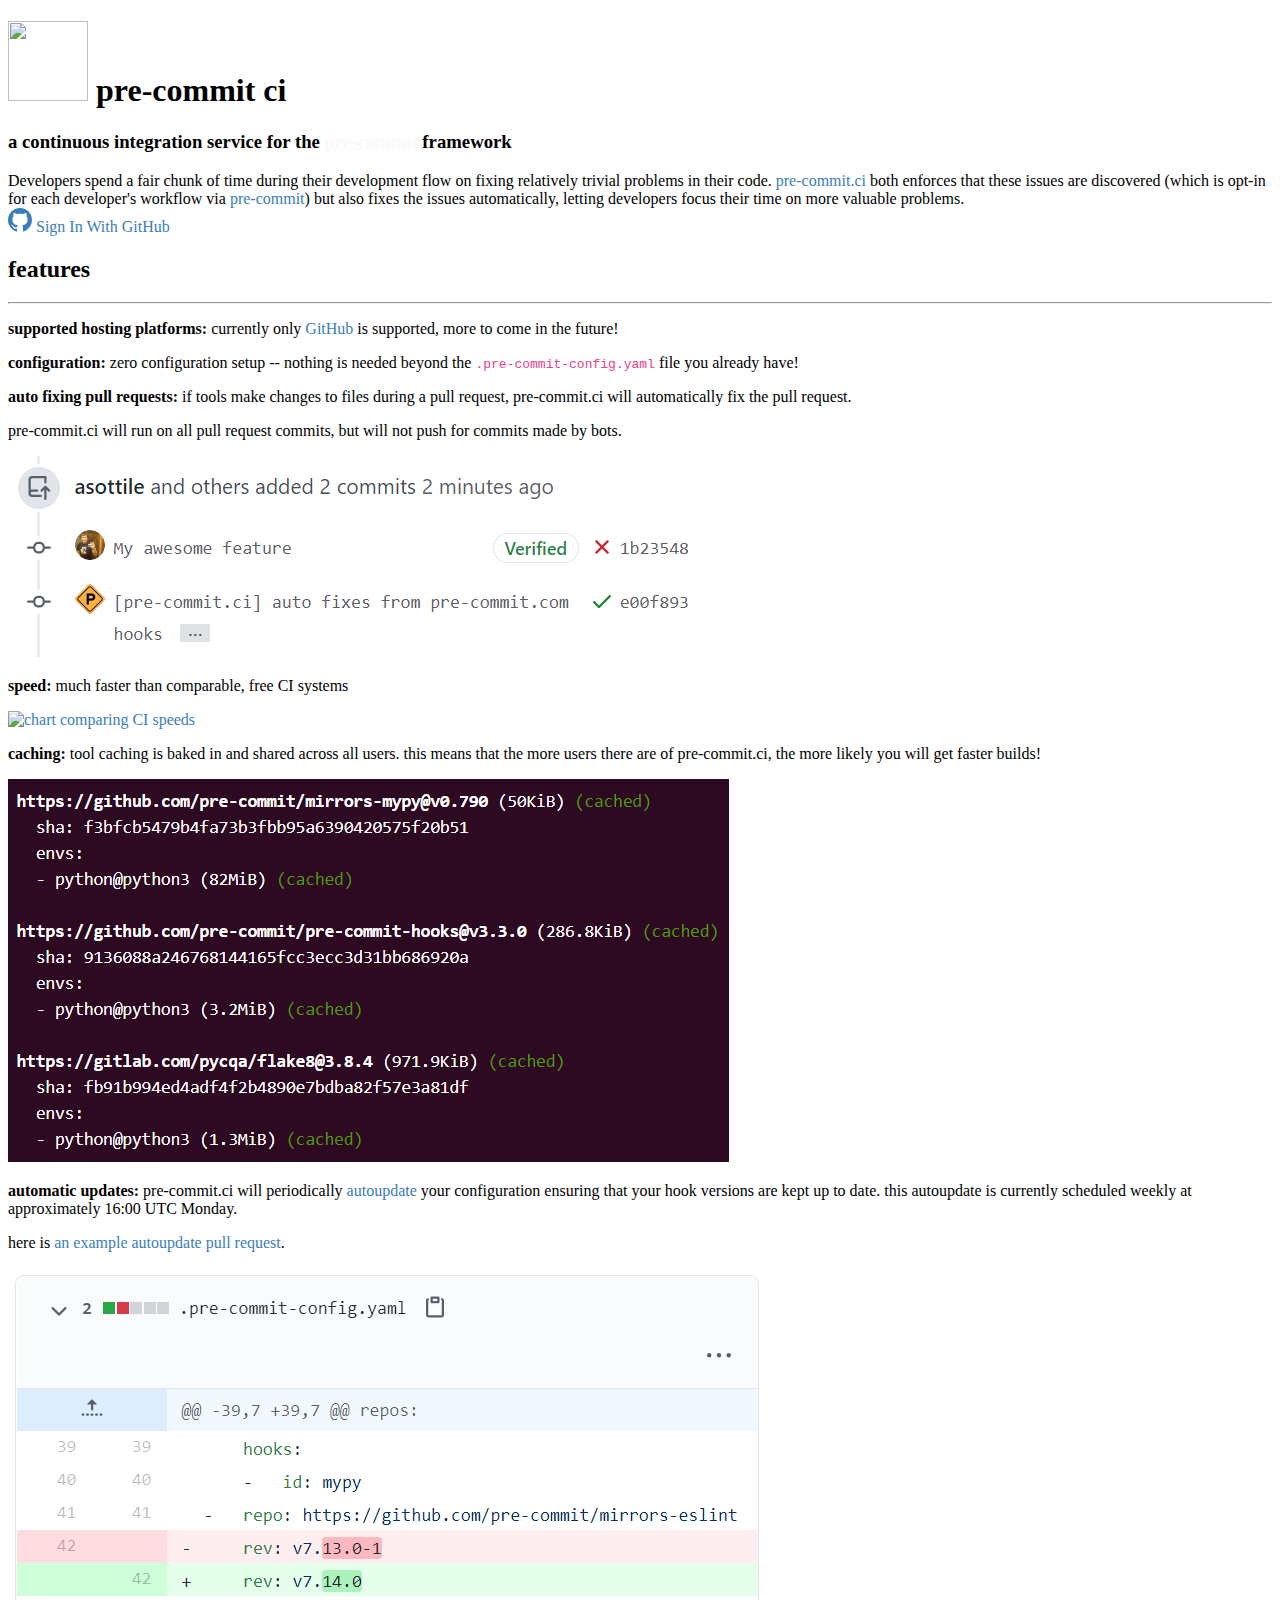
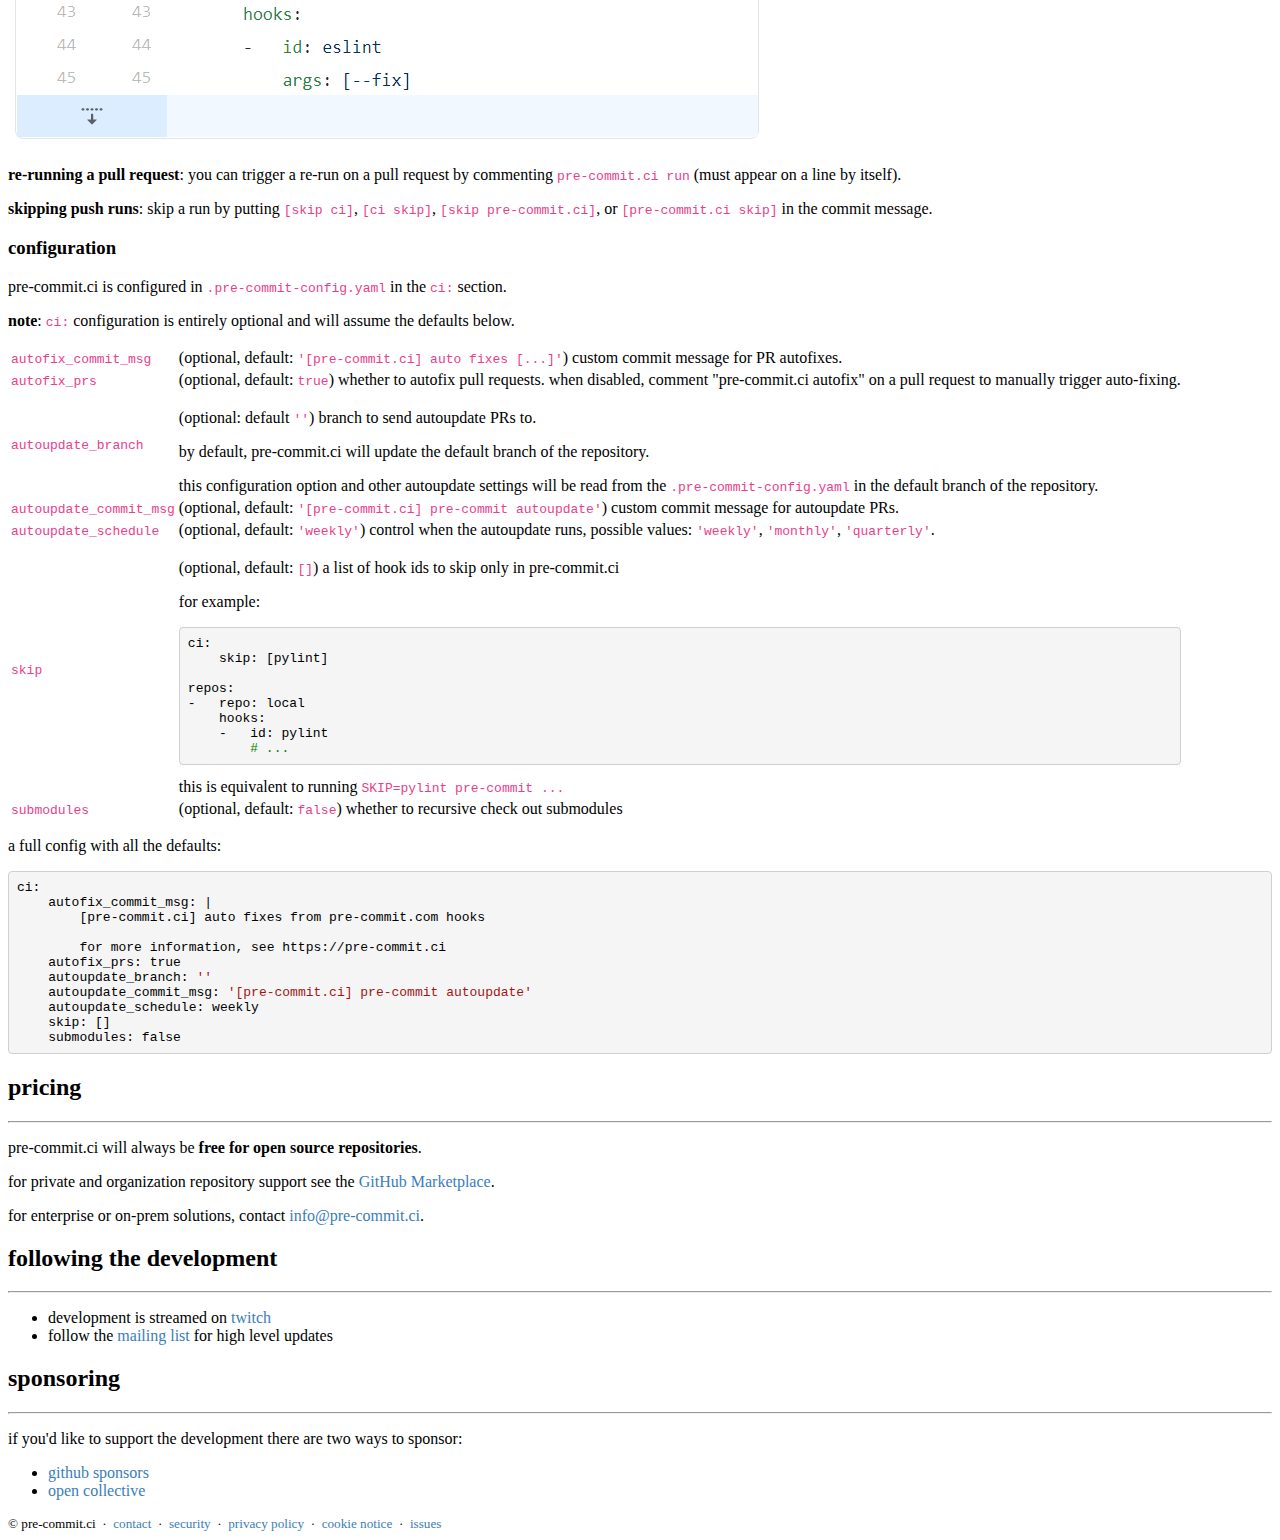
==== index.html @ fb145798 "Deployed to github pages" ====
<!doctype html>
<html>
<head>
  <meta charset="utf-8">
  <meta http-equiv="x-ua-compatible" content="ie=edge">
  <title>pre-commit.ci</title>
  <meta name="viewport" content="width=device-width, initial-scale=1, shrink-to-fit=no">

  <link href="https://cdn.jsdelivr.net/npm/bootstrap@5.0.0/dist/css/bootstrap.min.css" rel="stylesheet" integrity="sha384-wEmeIV1mKuiNpC+IOBjI7aAzPcEZeedi5yW5f2yOq55WWLwNGmvvx4Um1vskeMj0" crossorigin="anonymous">
  <style>
    a {
        color: #3a7db9;
        text-decoration: none;
    }

    a:hover {
        color: #343a40;
        text-decoration: underline;
    }

    .pc-top-shelf a {
        color: #f8f9fa;
        text-decoration: underline;
    }
    .pc-top-shelf a:hover {
        color: #f8f9fa;
        text-decoration: none;
    }

    .pc-logo {
        width: 5rem;
        height: 5rem;
    }

    h1 small, h2 small, h3 small {
        display: none;
    }

    h1:hover small, h2:hover small, h3:hover small {
        display: inline;
    }

    h2 {
        color: black;
    }

    footer {
        font-size: .825rem;
    }

    /* wrap table headers */
    @media (max-width: 767.98px) {
        .table-bordered td:first-child {
            background: #eff0f2;
        }

        .table-bordered td {
            display: block;
        }
    }

    /* remove double spacing in tables */
    td > :last-child {
        margin: 0;
    }

    pre {
        background-color: #f5f5f5;
        border: 1px solid #cfcfcf;
        border-radius: .25rem;
        padding: .5rem;
    }

    code {
        color: #e83e8c !important;
        white-space: nowrap;
    }

    .highlight .hll { background-color: #ffc; }
    .highlight .c { color: #008000; } /* Comment */
    .highlight .err { border: 1px solid #ff0; } /* Error */
    .highlight .k { color: #00f; } /* Keyword */
    .highlight .cm { color: #008000; } /* Comment.Multiline */
    .highlight .cp { color: #00f; } /* Comment.Preproc */
    .highlight .c1 { color: #008000; } /* Comment.Single */
    .highlight .cs { color: #008000; } /* Comment.Special */
    .highlight .ge { font-style: italic; } /* Generic.Emph */
    .highlight .gh { font-weight: bold; } /* Generic.Heading */
    .highlight .gp { font-weight: bold; } /* Generic.Prompt */
    .highlight .gs { font-weight: bold; } /* Generic.Strong */
    .highlight .gu { font-weight: bold; } /* Generic.Subheading */
    .highlight .kc { color: #00f; } /* Keyword.Constant */
    .highlight .kd { color: #00f; } /* Keyword.Declaration */
    .highlight .kn { color: #00f; } /* Keyword.Namespace */
    .highlight .kp { color: #00f; } /* Keyword.Pseudo */
    .highlight .kr { color: #00f; } /* Keyword.Reserved */
    .highlight .kt { color: #2b91af; } /* Keyword.Type */
    .highlight .s { color: #a31515; } /* Literal.String */
    .highlight .nc { color: #2b91af; } /* Name.Class */
    .highlight .ow { color: #00f; } /* Operator.Word */
    .highlight .sb { color: #a31515; } /* Literal.String.Backtick */
    .highlight .sc { color: #a31515; } /* Literal.String.Char */
    .highlight .sd { color: #a31515; } /* Literal.String.Doc */
    .highlight .s2 { color: #a31515; } /* Literal.String.Double */
    .highlight .se { color: #a31515; } /* Literal.String.Escape */
    .highlight .sh { color: #a31515; } /* Literal.String.Heredoc */
    .highlight .si { color: #a31515; } /* Literal.String.Interpol */
    .highlight .sx { color: #a31515; } /* Literal.String.Other */
    .highlight .sr { color: #a31515; } /* Literal.String.Regex */
    .highlight .s1 { color: #a31515; } /* Literal.String.Single */
    .highlight .ss { color: #a31515; } /* Literal.String.Symbol */
    .highlight .gi { color: #070; }
    .highlight .gd { color: #911; }
  </style>
  <meta property="og:type" content="website" />
  <meta property="og:image" content="img/logo.svg" />
  <meta property="og:title" content="pre-commit.ci" />
  <meta property="og:description" content="Developers spend a fair chunk of time during their development flow on fixing relatively trivial problems in their code. pre-commit.ci both enforces that these issues are discovered (which is opt-in for each developer's workflow via pre-commit) but also fixes the issues automatically, letting developers focus their time on more valuable problems." />
</head>

<body class="bg-secondary">
  <div class="pc-top-shelf bg-dark text-light pt-5 pb-3">
    <div class="container">
      <h1><img src="img/logo.svg" class="pc-logo" width="50" height="50"> pre-commit ci</h1>
      <h3>
        a continuous integration service for the
        <a href="https://pre-commit.com">pre-commit</a> framework
      </h3>
    </div>
  </div>
  <div class="container bg-light text-dark py-4">
    <div class="alert alert-secondary">
      Developers spend a fair chunk of time during their development flow on
      fixing relatively trivial problems in their code.
      <a class="alert-link" href="https://pre-commit.ci">pre-commit.ci</a>
      both enforces that these issues are discovered (which is opt-in for each
      developer's workflow via
      <a class="alert-link" href="https://pre-commit.com">pre-commit</a>)
      but also fixes the issues automatically, letting developers focus their
      time on more valuable problems.
    </div>

    <a class="btn btn-outline-dark btn-large m-3 py-3 px-4 fw-bold d-inline-flex justify-content-center text-decoration-none" href="https://results.pre-commit.ci/login/github">
      <svg class="me-2" xmlns="http://www.w3.org/2000/svg" viewBox="0 0 16 16" width="24" height="24" fill="currentColor"><path fill-rule="evenodd" d="M8 0C3.58 0 0 3.58 0 8c0 3.54 2.29 6.53 5.47 7.59.4.07.55-.17.55-.38 0-.19-.01-.82-.01-1.49-2.01.37-2.53-.49-2.69-.94-.09-.23-.48-.94-.82-1.13-.28-.15-.68-.52-.01-.53.63-.01 1.08.58 1.23.82.72 1.21 1.87.87 2.33.66.07-.52.28-.87.51-1.07-1.78-.2-3.64-.89-3.64-3.95 0-.87.31-1.59.82-2.15-.08-.2-.36-1.02.08-2.12 0 0 .67-.21 2.2.82.64-.18 1.32-.27 2-.27.68 0 1.36.09 2 .27 1.53-1.04 2.2-.82 2.2-.82.44 1.1.16 1.92.08 2.12.51.56.82 1.27.82 2.15 0 3.07-1.87 3.75-3.65 3.95.29.25.54.73.54 1.48 0 1.07-.01 1.93-.01 2.2 0 .21.15.46.55.38A8.013 8.013 0 0016 8c0-4.42-3.58-8-8-8z"></path></svg>
      Sign In With GitHub
    </a>

    <h2 id="features">    features <small><a href="#features" class="text-secondary">¶</a></small></h2><hr class="my-3"><p><strong>supported hosting platforms:</strong> currently only <a href="https://github.com">GitHub</a>
is supported, more to come in the future!</p>
<p><strong>configuration:</strong> zero configuration setup -- nothing is needed beyond the
<code>.pre-commit-config.yaml</code> file you already have!</p>
<p><strong>auto fixing pull requests:</strong> if tools make changes to files during a pull
request, pre-commit.ci will automatically fix the pull request.</p>
<p>pre-commit.ci will run on all pull request commits, but will not push for
commits made by bots.</p>
<p><img     src="img/autofix.png"    alt="pre-commit.ci auto fixing a pull request"    class="img-fluid img-thumbnail"></p>
<p><strong>speed:</strong> much faster than comparable, free CI systems</p>
<p><a href="https://github.com/pre-commit-ci-demo/demo#results"><img     src="https://raw.githubusercontent.com/pre-commit-ci-demo/demo/master/img/2020-12-15_noop.svg"    alt="chart comparing CI speeds"    class="img-fluid img-thumbnail"></a></p>
<p><strong>caching:</strong> tool caching is baked in and shared across all users.  this means
that the more users there are of pre-commit.ci, the more likely you will get
faster builds!</p>
<p><img     src="img/build.png"    alt="pre-commit.ci build output"    class="img-fluid img-thumbnail"></p>
<p><strong>automatic updates:</strong> pre-commit.ci will periodically <a href="https://pre-commit.com/#pre-commit-autoupdate">autoupdate</a> your
configuration ensuring that your hook versions are kept up to date.  this
autoupdate is currently scheduled weekly at approximately 16:00 UTC Monday.</p>
<p>here is <a href="https://github.com/asottile/pyupgrade/pull/365">an example autoupdate pull request</a>.</p>
<p><img     src="img/autoupdate.png"    alt="pre-commit.ci auto updating a repository"    class="img-fluid img-thumbnail"></p>
<p><strong>re-running a pull request</strong>: you can trigger a re-run on a pull request by
commenting <code>pre-commit.ci run</code> (must appear on a line by itself).</p>
<p><strong>skipping push runs</strong>: skip a run by putting <code>[skip ci]</code>, <code>[ci skip]</code>,
<code>[skip pre-commit.ci]</code>, or <code>[pre-commit.ci skip]</code> in the commit message.</p>
<h3 id="configuration">    configuration <small><a href="#configuration" class="text-secondary">¶</a></small></h3><p>pre-commit.ci is configured in <code>.pre-commit-config.yaml</code> in the <code>ci:</code> section.</p>
<p><strong>note</strong>: <code>ci:</code> configuration is entirely optional and will assume the defaults
below.</p>
<table class="table table-bordered"><tbody><tr><td><p><a id="configuration-autofix_commit_msg" href="#configuration-autofix_commit_msg"><code>autofix_commit_msg</code></a></p>
</td><td><p>(optional, default: <code>'[pre-commit.ci] auto fixes [...]'</code>)
custom commit message for PR autofixes.</p>
</td></tr><tr><td><p><a id="configuration-autofix_prs" href="#configuration-autofix_prs"><code>autofix_prs</code></a></p>
</td><td><p>(optional, default: <code>true</code>) whether to autofix pull requests.  when
disabled, comment &quot;pre-commit.ci autofix&quot; on a pull request to
manually trigger auto-fixing.</p>
</td></tr><tr><td><p><a id="configuration-autoupdate_branch" href="#configuration-autoupdate_branch"><code>autoupdate_branch</code></a></p>
</td><td><p>(optional: default <code>''</code>) branch to send autoupdate PRs to.</p>
<p>by default, pre-commit.ci will update the default branch of the
repository.</p>
<p>this configuration option and other autoupdate settings will be
read from the <code>.pre-commit-config.yaml</code> in the default branch of
the repository.</p>
</td></tr><tr><td><p><a id="configuration-autoupdate_commit_msg" href="#configuration-autoupdate_commit_msg"><code>autoupdate_commit_msg</code></a></p>
</td><td><p>(optional, default: <code>'[pre-commit.ci] pre-commit autoupdate'</code>)
custom commit message for autoupdate PRs.</p>
</td></tr><tr><td><p><a id="configuration-autoupdate_schedule" href="#configuration-autoupdate_schedule"><code>autoupdate_schedule</code></a></p>
</td><td><p>(optional, default: <code>'weekly'</code>) control when the autoupdate runs,
possible values: <code>'weekly'</code>, <code>'monthly'</code>, <code>'quarterly'</code>.</p>
</td></tr><tr><td><p><a id="configuration-skip" href="#configuration-skip"><code>skip</code></a></p>
</td><td><p>(optional, default: <code>[]</code>) a list of hook ids to skip only in
pre-commit.ci</p>
<p>for example:</p>
<div class="highlight yaml"><pre><span></span><span class="nt">ci</span><span class="p">:</span><span class="w"></span>
<span class="w">    </span><span class="nt">skip</span><span class="p">:</span><span class="w"> </span><span class="p p-Indicator">[</span><span class="nv">pylint</span><span class="p p-Indicator">]</span><span class="w"></span>

<span class="nt">repos</span><span class="p">:</span><span class="w"></span>
<span class="p p-Indicator">-</span><span class="w">   </span><span class="nt">repo</span><span class="p">:</span><span class="w"> </span><span class="l l-Scalar l-Scalar-Plain">local</span><span class="w"></span>
<span class="w">    </span><span class="nt">hooks</span><span class="p">:</span><span class="w"></span>
<span class="w">    </span><span class="p p-Indicator">-</span><span class="w">   </span><span class="nt">id</span><span class="p">:</span><span class="w"> </span><span class="l l-Scalar l-Scalar-Plain">pylint</span><span class="w"></span>
<span class="w">        </span><span class="c1"># ...</span><span class="w"></span>
</pre></div>
<p>this is equivalent to running <a href="https://pre-commit.com/#temporarily-disabling-hooks"><code>SKIP=pylint pre-commit ...</code></a></p>
</td></tr><tr><td><p><a id="configuration-submodules" href="#configuration-submodules"><code>submodules</code></a></p>
</td><td><p>(optional, default: <code>false</code>) whether to recursive check out submodules</p>
</td></tr></tbody></table><p>a full config with all the defaults:</p>
<div class="highlight yaml"><pre><span></span><span class="nt">ci</span><span class="p">:</span><span class="w"></span>
<span class="w">    </span><span class="nt">autofix_commit_msg</span><span class="p">:</span><span class="w"> </span><span class="p p-Indicator">|</span><span class="w"></span>
<span class="w">        </span><span class="no">[pre-commit.ci] auto fixes from pre-commit.com hooks</span><span class="w"></span>

<span class="w">        </span><span class="no">for more information, see https://pre-commit.ci</span><span class="w"></span>
<span class="w">    </span><span class="nt">autofix_prs</span><span class="p">:</span><span class="w"> </span><span class="l l-Scalar l-Scalar-Plain">true</span><span class="w"></span>
<span class="w">    </span><span class="nt">autoupdate_branch</span><span class="p">:</span><span class="w"> </span><span class="s">&#39;&#39;</span><span class="w"></span>
<span class="w">    </span><span class="nt">autoupdate_commit_msg</span><span class="p">:</span><span class="w"> </span><span class="s">&#39;[pre-commit.ci]</span><span class="nv"> </span><span class="s">pre-commit</span><span class="nv"> </span><span class="s">autoupdate&#39;</span><span class="w"></span>
<span class="w">    </span><span class="nt">autoupdate_schedule</span><span class="p">:</span><span class="w"> </span><span class="l l-Scalar l-Scalar-Plain">weekly</span><span class="w"></span>
<span class="w">    </span><span class="nt">skip</span><span class="p">:</span><span class="w"> </span><span class="p p-Indicator">[]</span><span class="w"></span>
<span class="w">    </span><span class="nt">submodules</span><span class="p">:</span><span class="w"> </span><span class="l l-Scalar l-Scalar-Plain">false</span><span class="w"></span>
</pre></div>
<h2 id="pricing">    pricing <small><a href="#pricing" class="text-secondary">¶</a></small></h2><hr class="my-3"><p>pre-commit.ci will always be <strong>free for open source repositories</strong>.</p>
<p>for private and organization repository support see the <a href="https://github.com/marketplace/pre-commit-ci">GitHub Marketplace</a>.</p>
<p>for enterprise or on-prem solutions, contact <a href="mailto:info@pre-commit.ci">info@pre-commit.ci</a>.</p>
<h2 id="following-the-development">    following the development <small><a href="#following-the-development" class="text-secondary">¶</a></small></h2><hr class="my-3"><ul>
<li>development is streamed on <a href="https://twitch.tv/anthonywritescode">twitch</a></li>
<li>follow the <a href="https://groups.google.com/g/pre-commit-ci">mailing list</a> for high level updates</li>
</ul>
<h2 id="sponsoring">    sponsoring <small><a href="#sponsoring" class="text-secondary">¶</a></small></h2><hr class="my-3"><p>if you'd like to support the development there are two ways to sponsor:</p>
<ul>
<li><a href="https://github.com/sponsors/asottile">github sponsors</a></li>
<li><a href="https://opencollective.com/pre-commit">open collective</a></li>
</ul>

  </div>
  <footer class="container text-light text-center p-2">
    &copy; pre-commit.ci &nbsp;&middot;&nbsp;
    <a class="text-light" href="mailto:info@pre-commit.ci">contact</a> &nbsp;&middot;&nbsp;
    <a class="text-light" href="mailto:security@pre-commit.ci">security</a> &nbsp;&middot;&nbsp;
    <a class="text-light" href="https://pre-commit.ci/privacy_policy.html">privacy policy</a> &nbsp;&middot;&nbsp;
    <a class="text-light" href="https://pre-commit.ci/cookie_notice.html">cookie notice</a> &nbsp;&middot;&nbsp;
    <a class="text-light" href="https://github.com/pre-commit-ci/issues">issues</a>
  </footer>
</body>
</html>
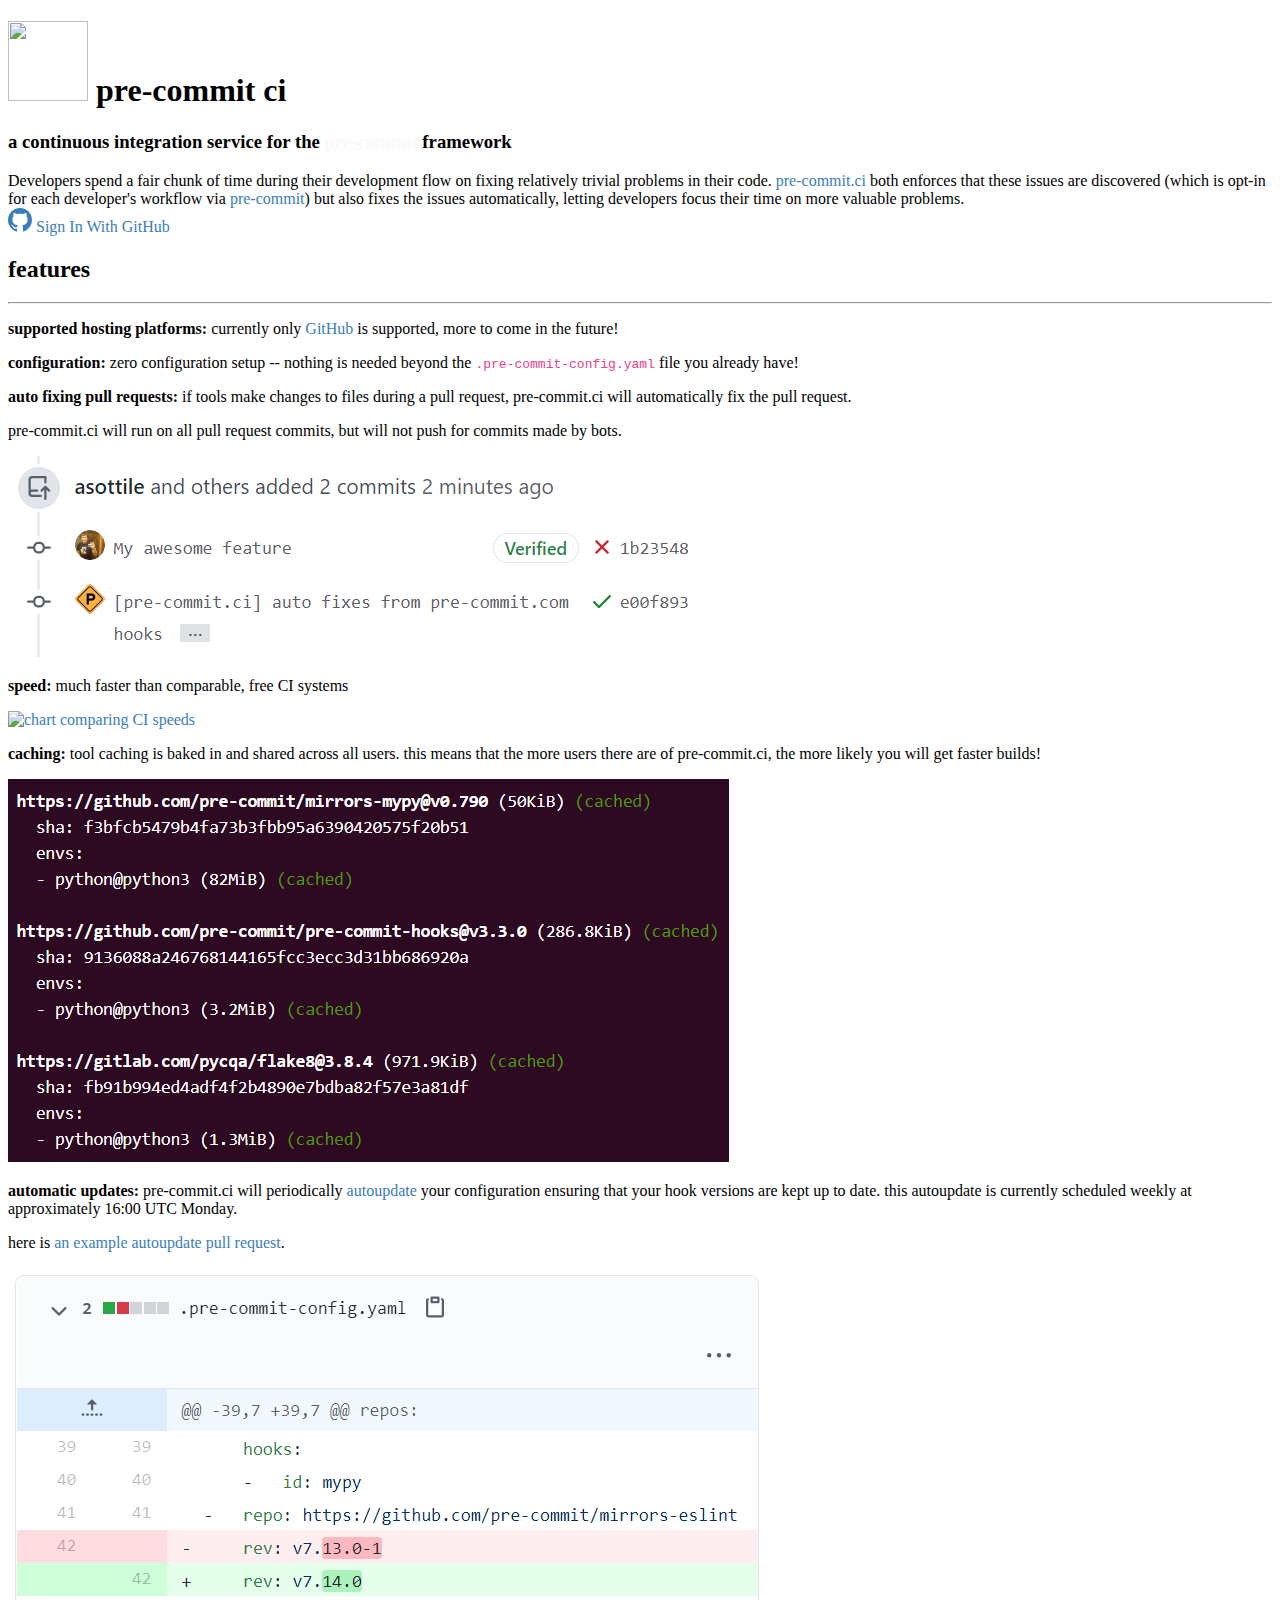
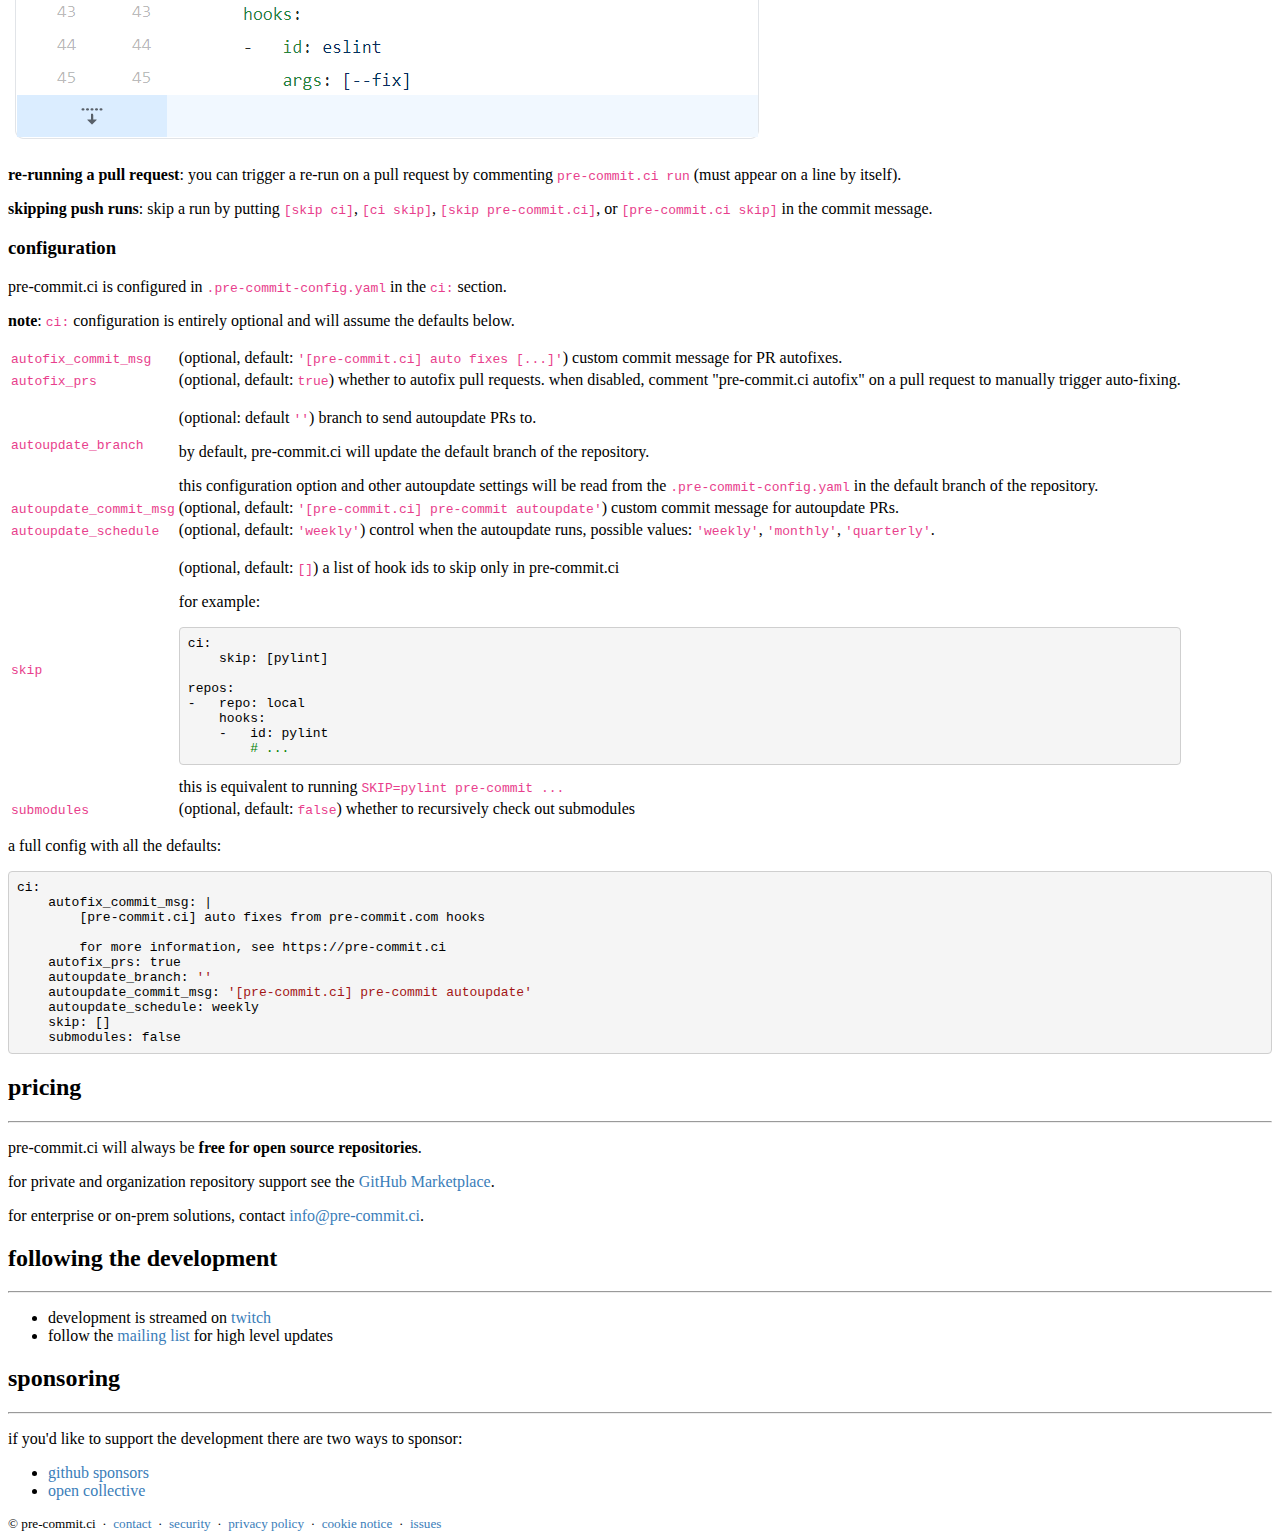
==== commit 633655da: "Deployed to github pages" ====
--- a/index.html
+++ b/index.html
@@ -113,7 +113,10 @@
     .highlight .gd { color: #911; }
   </style>
   <meta property="og:type" content="website" />
-  <meta property="og:image" content="img/logo.svg" />
+  <meta property="og:image" content="https://pre-commit.ci/img/logo.png" />
+  <meta property="og:image:type" content="image/png" />
+  <meta property="og:image:width" content="2000" />
+  <meta property="og:image:height" content="2000" />
   <meta property="og:title" content="pre-commit.ci" />
   <meta property="og:description" content="Developers spend a fair chunk of time during their development flow on fixing relatively trivial problems in their code. pre-commit.ci both enforces that these issues are discovered (which is opt-in for each developer's workflow via pre-commit) but also fixes the issues automatically, letting developers focus their time on more valuable problems." />
 </head>
@@ -155,7 +158,7 @@
 commits made by bots.</p>
 <p><img     src="img/autofix.png"    alt="pre-commit.ci auto fixing a pull request"    class="img-fluid img-thumbnail"></p>
 <p><strong>speed:</strong> much faster than comparable, free CI systems</p>
-<p><a href="https://github.com/pre-commit-ci-demo/demo#results"><img     src="https://raw.githubusercontent.com/pre-commit-ci-demo/demo/master/img/2020-12-15_noop.svg"    alt="chart comparing CI speeds"    class="img-fluid img-thumbnail"></a></p>
+<p><a href="https://github.com/pre-commit-ci-demo/demo#results"><img     src="https://raw.githubusercontent.com/pre-commit-ci-demo/demo/main/img/2020-12-15_noop.svg"    alt="chart comparing CI speeds"    class="img-fluid img-thumbnail"></a></p>
 <p><strong>caching:</strong> tool caching is baked in and shared across all users.  this means
 that the more users there are of pre-commit.ci, the more likely you will get
 faster builds!</p>
@@ -207,7 +210,7 @@
 </pre></div>
 <p>this is equivalent to running <a href="https://pre-commit.com/#temporarily-disabling-hooks"><code>SKIP=pylint pre-commit ...</code></a></p>
 </td></tr><tr><td><p><a id="configuration-submodules" href="#configuration-submodules"><code>submodules</code></a></p>
-</td><td><p>(optional, default: <code>false</code>) whether to recursive check out submodules</p>
+</td><td><p>(optional, default: <code>false</code>) whether to recursively check out submodules</p>
 </td></tr></tbody></table><p>a full config with all the defaults:</p>
 <div class="highlight yaml"><pre><span></span><span class="nt">ci</span><span class="p">:</span><span class="w"></span>
 <span class="w">    </span><span class="nt">autofix_commit_msg</span><span class="p">:</span><span class="w"> </span><span class="p p-Indicator">|</span><span class="w"></span>
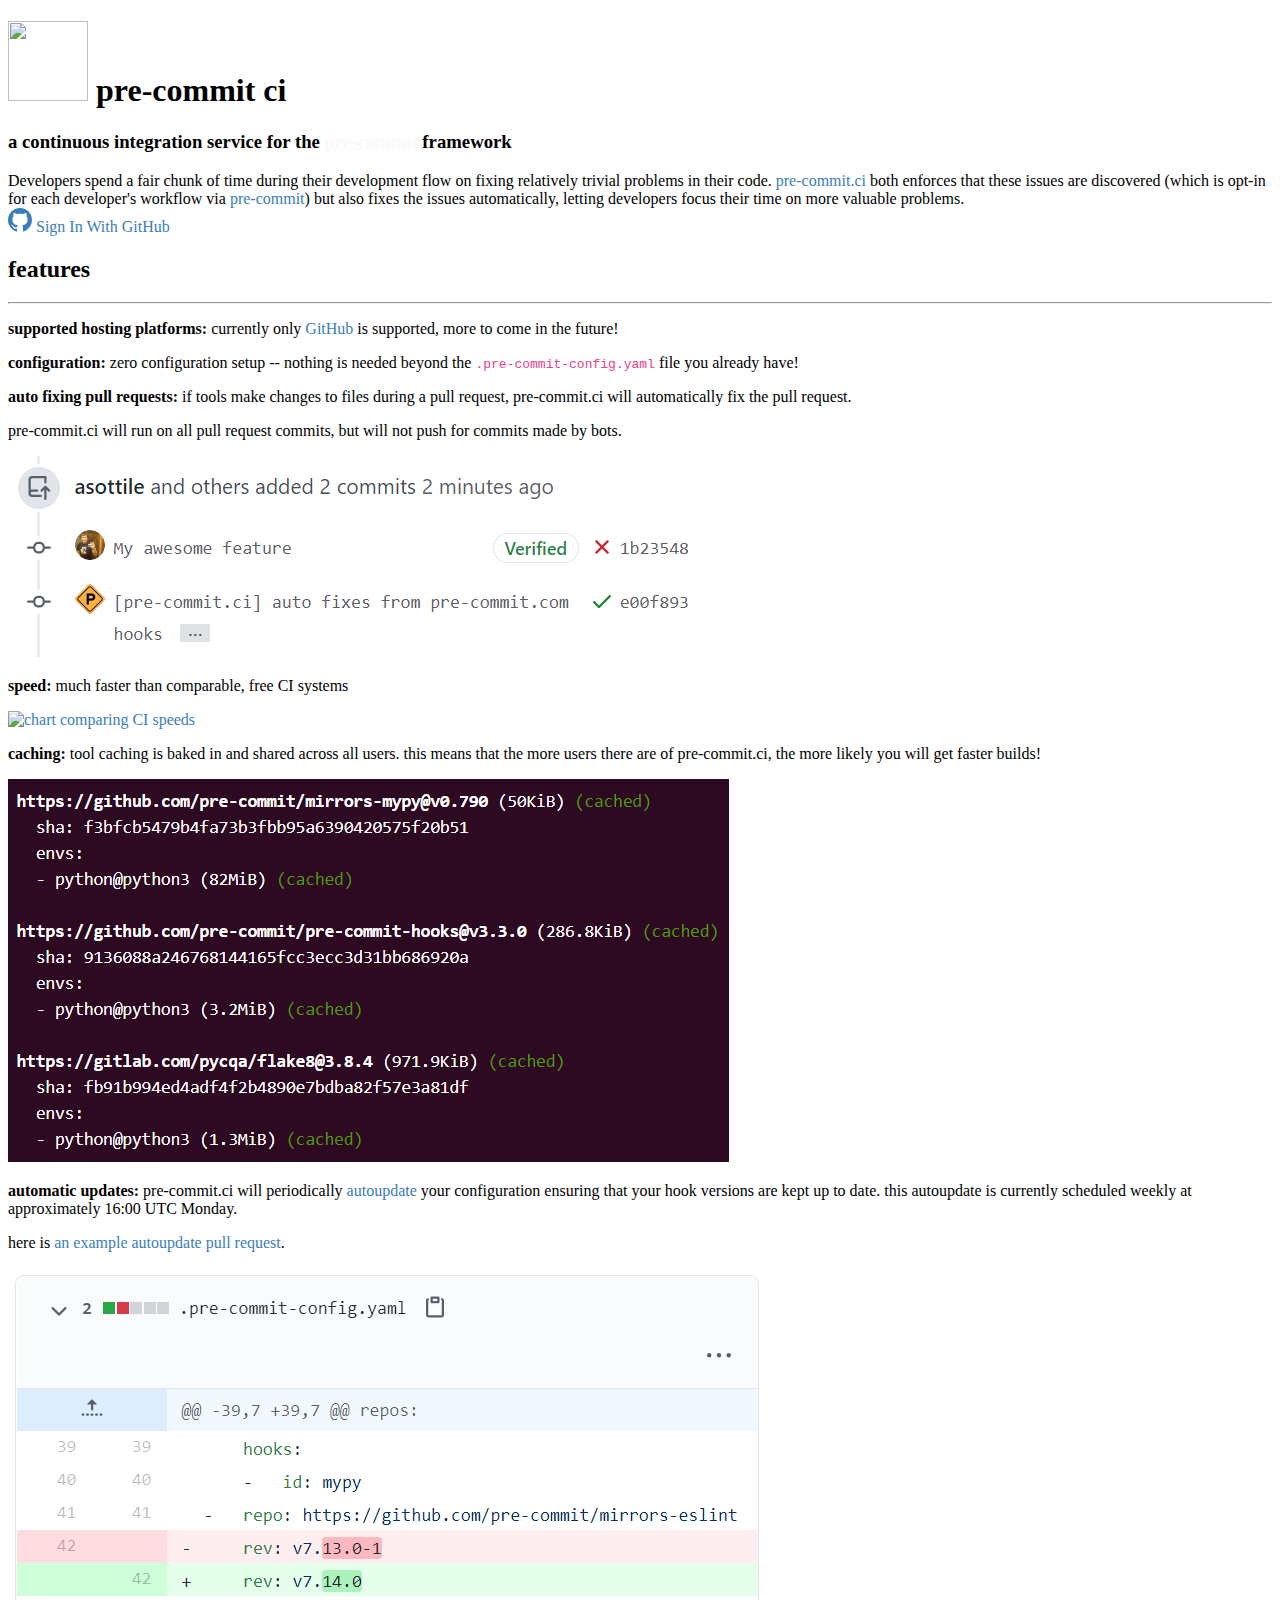
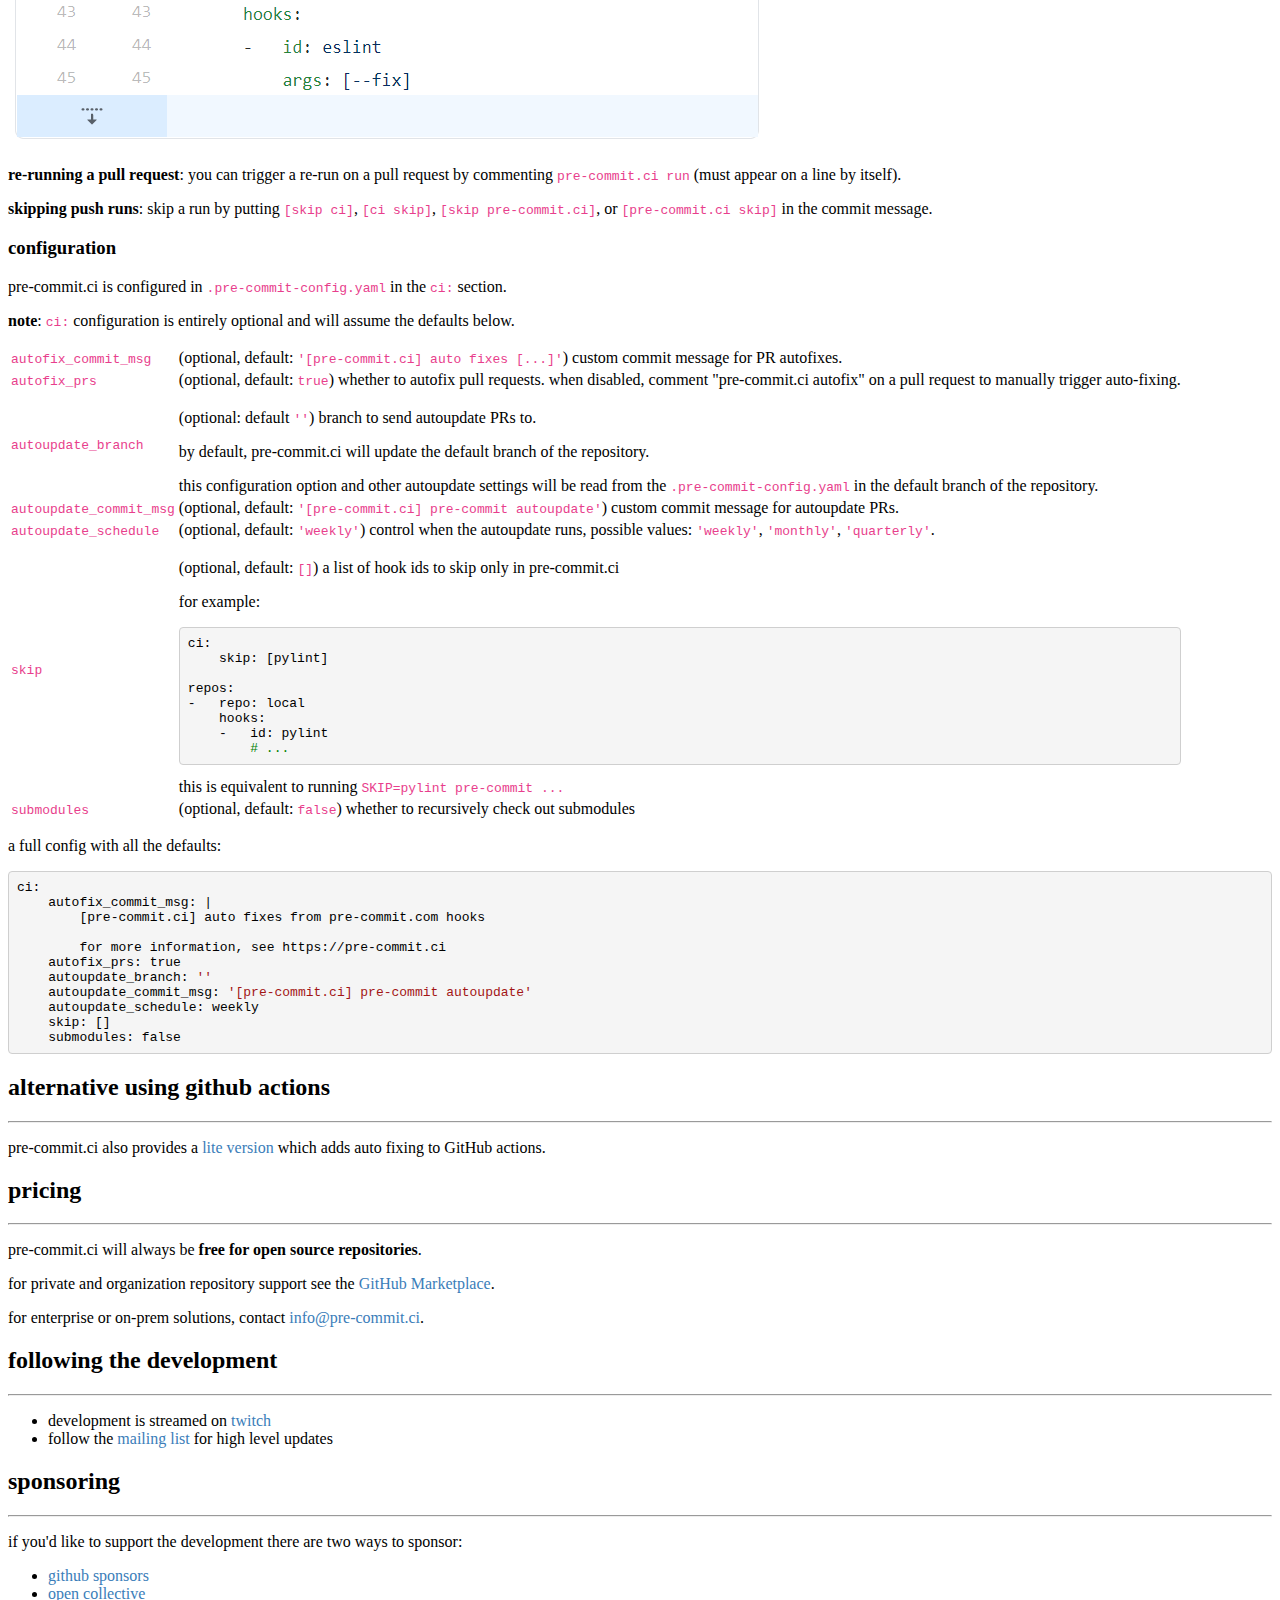
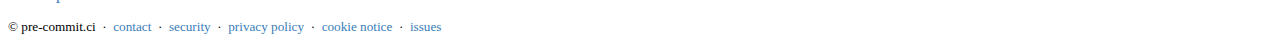
==== commit c9271a89: "Deployed to github pages" ====
--- a/index.html
+++ b/index.html
@@ -224,6 +224,8 @@
 <span class="w">    </span><span class="nt">skip</span><span class="p">:</span><span class="w"> </span><span class="p p-Indicator">[]</span><span class="w"></span>
 <span class="w">    </span><span class="nt">submodules</span><span class="p">:</span><span class="w"> </span><span class="l l-Scalar l-Scalar-Plain">false</span><span class="w"></span>
 </pre></div>
+<h2 id="alternative-using-github-actions">    alternative using github actions <small><a href="#alternative-using-github-actions" class="text-secondary">¶</a></small></h2><hr class="my-3"><p>pre-commit.ci also provides a <a href="./lite.html">lite version</a> which adds auto
+fixing to GitHub actions.</p>
 <h2 id="pricing">    pricing <small><a href="#pricing" class="text-secondary">¶</a></small></h2><hr class="my-3"><p>pre-commit.ci will always be <strong>free for open source repositories</strong>.</p>
 <p>for private and organization repository support see the <a href="https://github.com/marketplace/pre-commit-ci">GitHub Marketplace</a>.</p>
 <p>for enterprise or on-prem solutions, contact <a href="mailto:info@pre-commit.ci">info@pre-commit.ci</a>.</p>
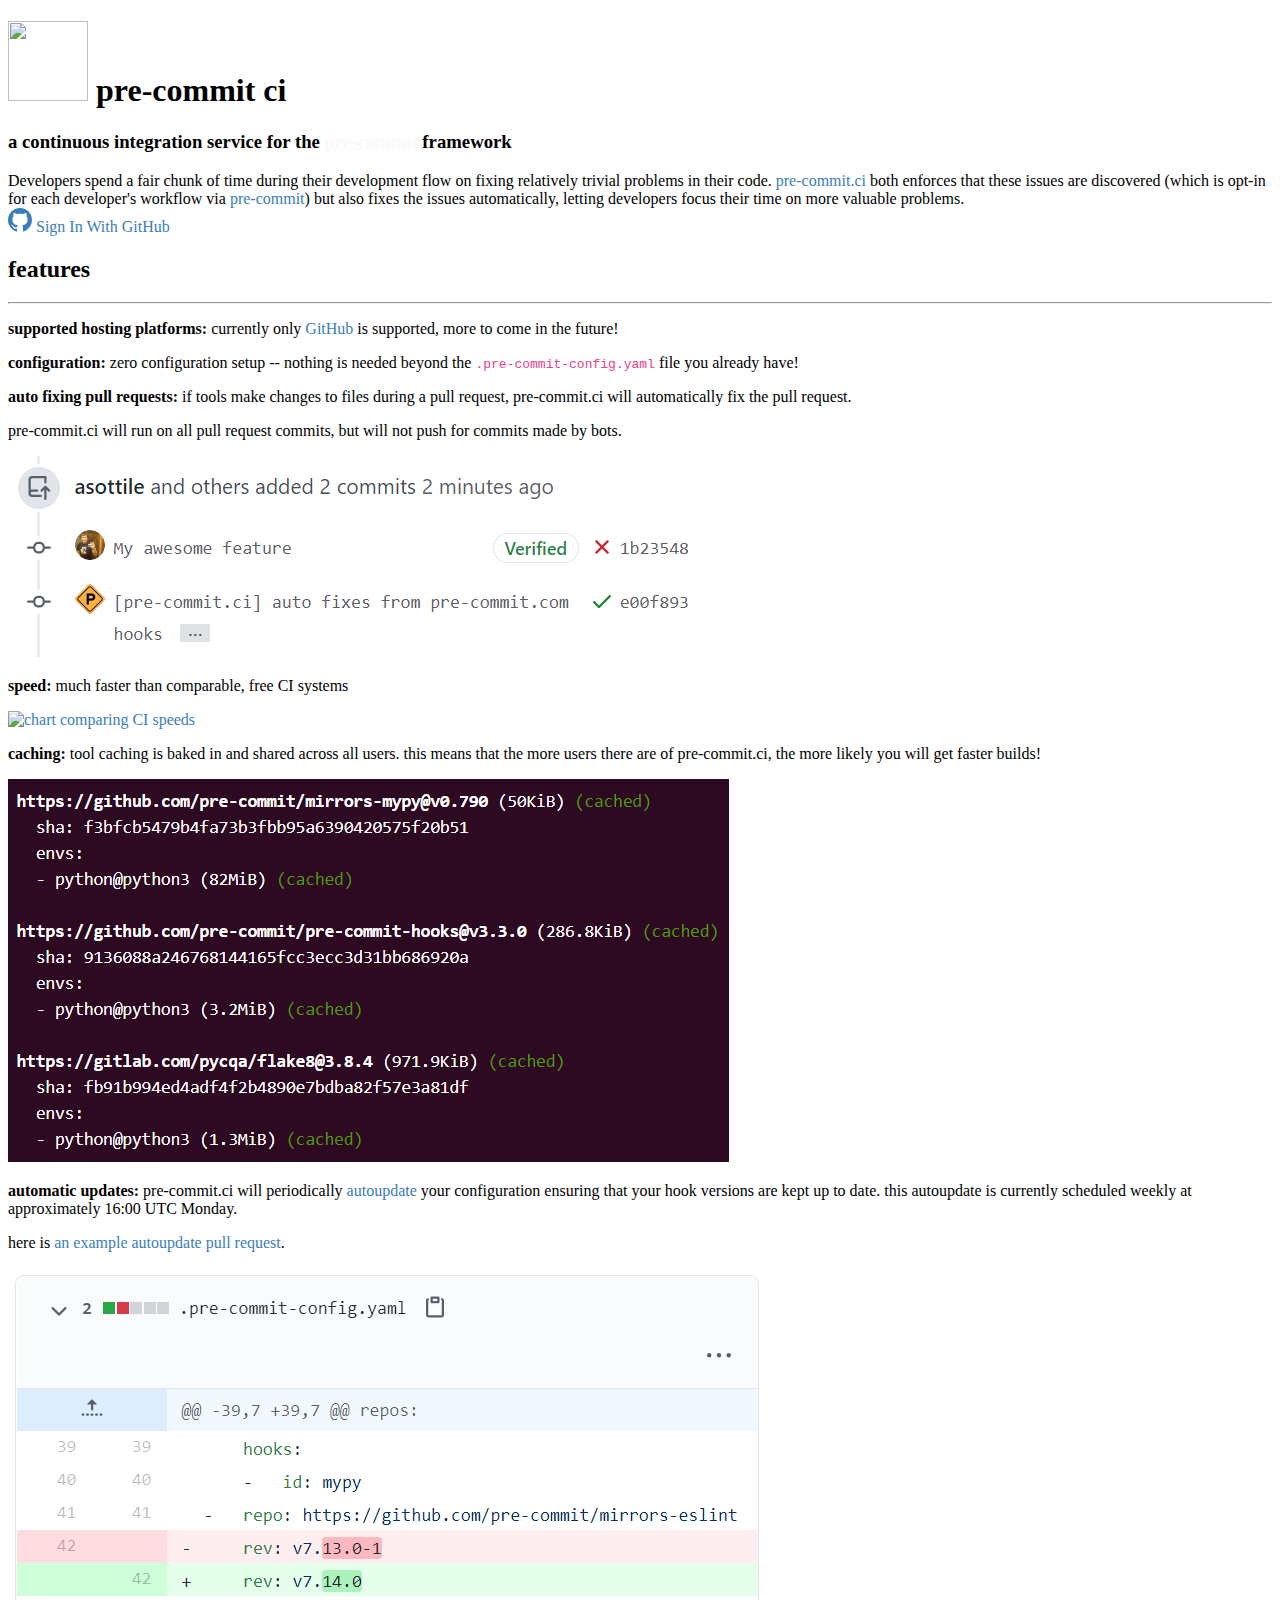
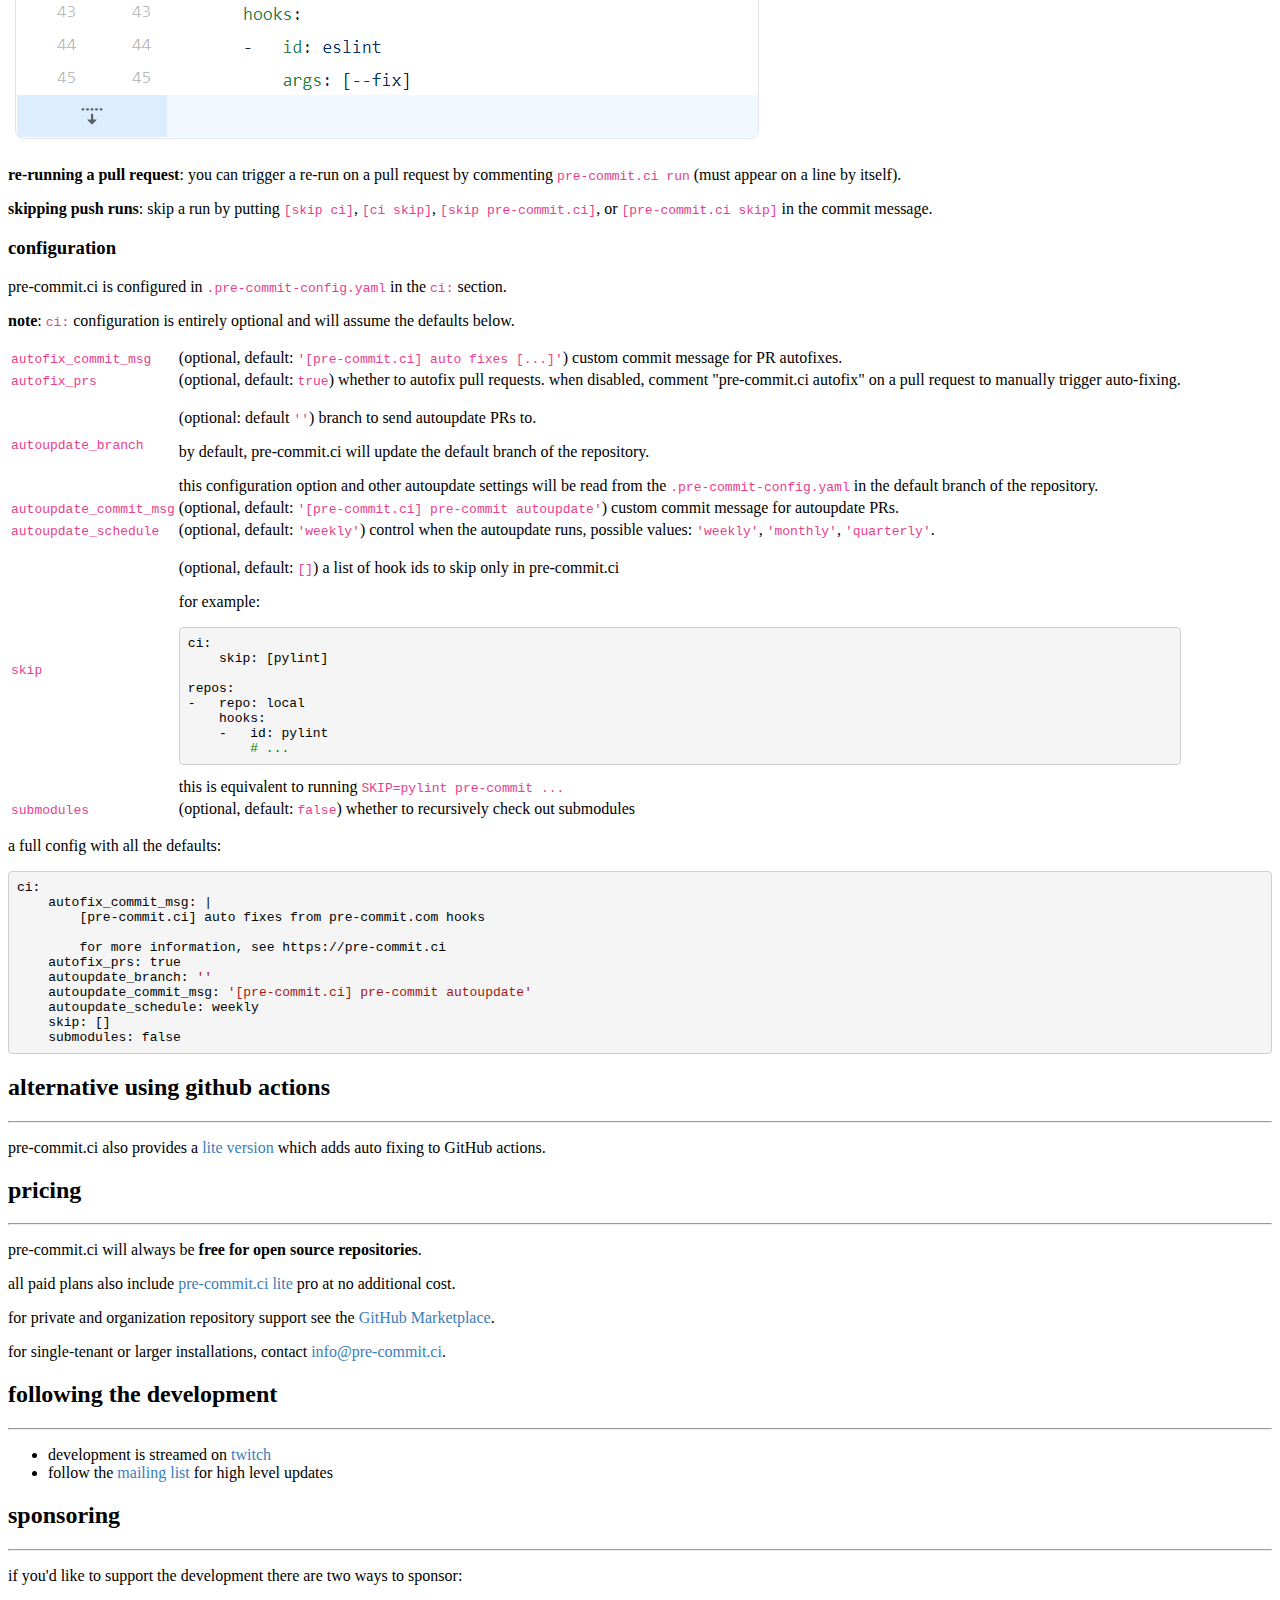
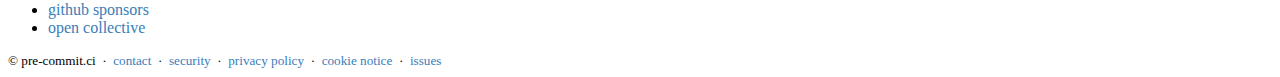
==== commit 00dcb2f7: "Deployed to github pages" ====
--- a/index.html
+++ b/index.html
@@ -199,36 +199,37 @@
 </td><td><p>(optional, default: <code>[]</code>) a list of hook ids to skip only in
 pre-commit.ci</p>
 <p>for example:</p>
-<div class="highlight yaml"><pre><span></span><span class="nt">ci</span><span class="p">:</span><span class="w"></span>
-<span class="w">    </span><span class="nt">skip</span><span class="p">:</span><span class="w"> </span><span class="p p-Indicator">[</span><span class="nv">pylint</span><span class="p p-Indicator">]</span><span class="w"></span>
-
-<span class="nt">repos</span><span class="p">:</span><span class="w"></span>
-<span class="p p-Indicator">-</span><span class="w">   </span><span class="nt">repo</span><span class="p">:</span><span class="w"> </span><span class="l l-Scalar l-Scalar-Plain">local</span><span class="w"></span>
-<span class="w">    </span><span class="nt">hooks</span><span class="p">:</span><span class="w"></span>
-<span class="w">    </span><span class="p p-Indicator">-</span><span class="w">   </span><span class="nt">id</span><span class="p">:</span><span class="w"> </span><span class="l l-Scalar l-Scalar-Plain">pylint</span><span class="w"></span>
-<span class="w">        </span><span class="c1"># ...</span><span class="w"></span>
+<div class="highlight yaml"><pre><span></span><span class="nt">ci</span><span class="p">:</span>
+<span class="w">    </span><span class="nt">skip</span><span class="p">:</span><span class="w"> </span><span class="p p-Indicator">[</span><span class="nv">pylint</span><span class="p p-Indicator">]</span>
+
+<span class="nt">repos</span><span class="p">:</span>
+<span class="p p-Indicator">-</span><span class="w">   </span><span class="nt">repo</span><span class="p">:</span><span class="w"> </span><span class="l l-Scalar l-Scalar-Plain">local</span>
+<span class="w">    </span><span class="nt">hooks</span><span class="p">:</span>
+<span class="w">    </span><span class="p p-Indicator">-</span><span class="w">   </span><span class="nt">id</span><span class="p">:</span><span class="w"> </span><span class="l l-Scalar l-Scalar-Plain">pylint</span>
+<span class="w">        </span><span class="c1"># ...</span>
 </pre></div>
 <p>this is equivalent to running <a href="https://pre-commit.com/#temporarily-disabling-hooks"><code>SKIP=pylint pre-commit ...</code></a></p>
 </td></tr><tr><td><p><a id="configuration-submodules" href="#configuration-submodules"><code>submodules</code></a></p>
 </td><td><p>(optional, default: <code>false</code>) whether to recursively check out submodules</p>
 </td></tr></tbody></table><p>a full config with all the defaults:</p>
-<div class="highlight yaml"><pre><span></span><span class="nt">ci</span><span class="p">:</span><span class="w"></span>
-<span class="w">    </span><span class="nt">autofix_commit_msg</span><span class="p">:</span><span class="w"> </span><span class="p p-Indicator">|</span><span class="w"></span>
-<span class="w">        </span><span class="no">[pre-commit.ci] auto fixes from pre-commit.com hooks</span><span class="w"></span>
-
-<span class="w">        </span><span class="no">for more information, see https://pre-commit.ci</span><span class="w"></span>
-<span class="w">    </span><span class="nt">autofix_prs</span><span class="p">:</span><span class="w"> </span><span class="l l-Scalar l-Scalar-Plain">true</span><span class="w"></span>
-<span class="w">    </span><span class="nt">autoupdate_branch</span><span class="p">:</span><span class="w"> </span><span class="s">&#39;&#39;</span><span class="w"></span>
-<span class="w">    </span><span class="nt">autoupdate_commit_msg</span><span class="p">:</span><span class="w"> </span><span class="s">&#39;[pre-commit.ci]</span><span class="nv"> </span><span class="s">pre-commit</span><span class="nv"> </span><span class="s">autoupdate&#39;</span><span class="w"></span>
-<span class="w">    </span><span class="nt">autoupdate_schedule</span><span class="p">:</span><span class="w"> </span><span class="l l-Scalar l-Scalar-Plain">weekly</span><span class="w"></span>
-<span class="w">    </span><span class="nt">skip</span><span class="p">:</span><span class="w"> </span><span class="p p-Indicator">[]</span><span class="w"></span>
-<span class="w">    </span><span class="nt">submodules</span><span class="p">:</span><span class="w"> </span><span class="l l-Scalar l-Scalar-Plain">false</span><span class="w"></span>
+<div class="highlight yaml"><pre><span></span><span class="nt">ci</span><span class="p">:</span>
+<span class="w">    </span><span class="nt">autofix_commit_msg</span><span class="p">:</span><span class="w"> </span><span class="p p-Indicator">|</span>
+<span class="w">        </span><span class="no">[pre-commit.ci] auto fixes from pre-commit.com hooks</span>
+
+<span class="w">        </span><span class="no">for more information, see https://pre-commit.ci</span>
+<span class="w">    </span><span class="nt">autofix_prs</span><span class="p">:</span><span class="w"> </span><span class="l l-Scalar l-Scalar-Plain">true</span>
+<span class="w">    </span><span class="nt">autoupdate_branch</span><span class="p">:</span><span class="w"> </span><span class="s">&#39;&#39;</span>
+<span class="w">    </span><span class="nt">autoupdate_commit_msg</span><span class="p">:</span><span class="w"> </span><span class="s">&#39;[pre-commit.ci]</span><span class="nv"> </span><span class="s">pre-commit</span><span class="nv"> </span><span class="s">autoupdate&#39;</span>
+<span class="w">    </span><span class="nt">autoupdate_schedule</span><span class="p">:</span><span class="w"> </span><span class="l l-Scalar l-Scalar-Plain">weekly</span>
+<span class="w">    </span><span class="nt">skip</span><span class="p">:</span><span class="w"> </span><span class="p p-Indicator">[]</span>
+<span class="w">    </span><span class="nt">submodules</span><span class="p">:</span><span class="w"> </span><span class="l l-Scalar l-Scalar-Plain">false</span>
 </pre></div>
 <h2 id="alternative-using-github-actions">    alternative using github actions <small><a href="#alternative-using-github-actions" class="text-secondary">¶</a></small></h2><hr class="my-3"><p>pre-commit.ci also provides a <a href="./lite.html">lite version</a> which adds auto
 fixing to GitHub actions.</p>
 <h2 id="pricing">    pricing <small><a href="#pricing" class="text-secondary">¶</a></small></h2><hr class="my-3"><p>pre-commit.ci will always be <strong>free for open source repositories</strong>.</p>
+<p>all paid plans also include <a href="https://pre-commit.ci/lite">pre-commit.ci lite</a> pro at no additional cost.</p>
 <p>for private and organization repository support see the <a href="https://github.com/marketplace/pre-commit-ci">GitHub Marketplace</a>.</p>
-<p>for enterprise or on-prem solutions, contact <a href="mailto:info@pre-commit.ci">info@pre-commit.ci</a>.</p>
+<p>for single-tenant or larger installations, contact <a href="mailto:info@pre-commit.ci">info@pre-commit.ci</a>.</p>
 <h2 id="following-the-development">    following the development <small><a href="#following-the-development" class="text-secondary">¶</a></small></h2><hr class="my-3"><ul>
 <li>development is streamed on <a href="https://twitch.tv/anthonywritescode">twitch</a></li>
 <li>follow the <a href="https://groups.google.com/g/pre-commit-ci">mailing list</a> for high level updates</li>
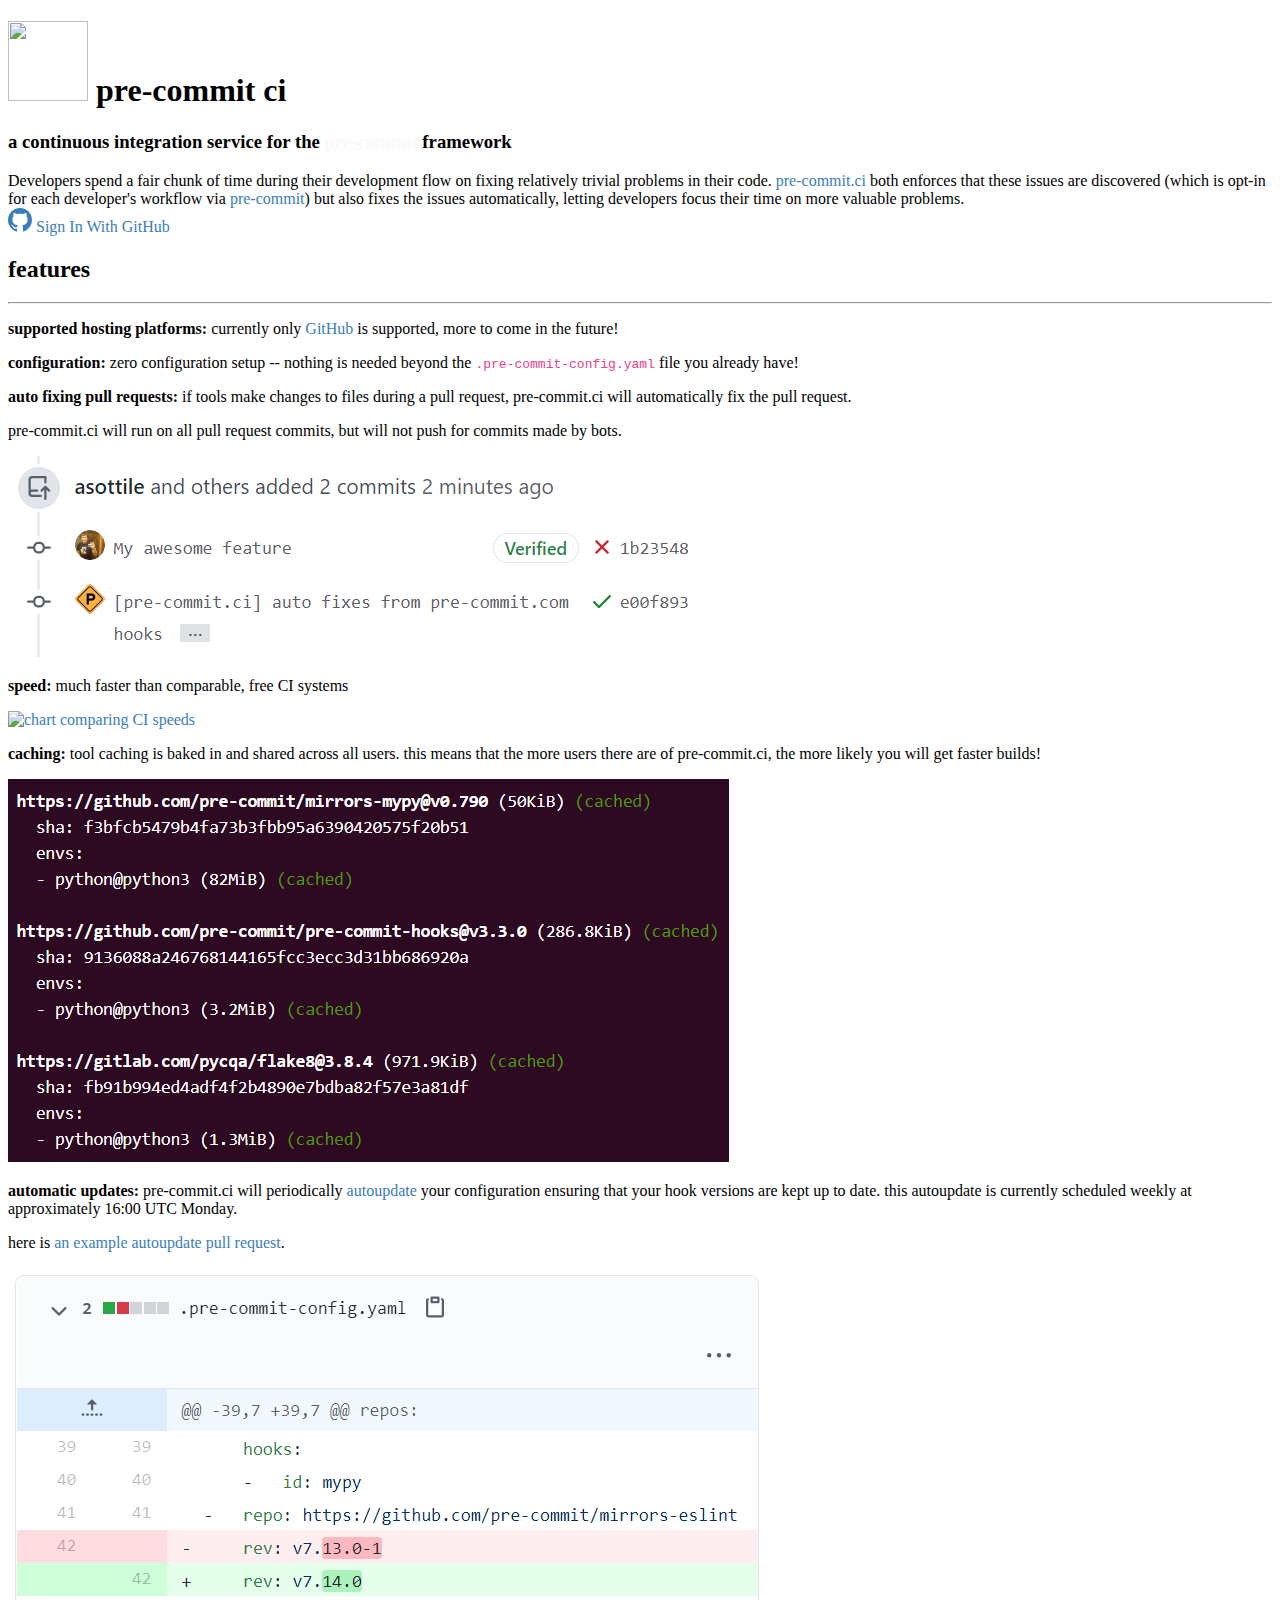
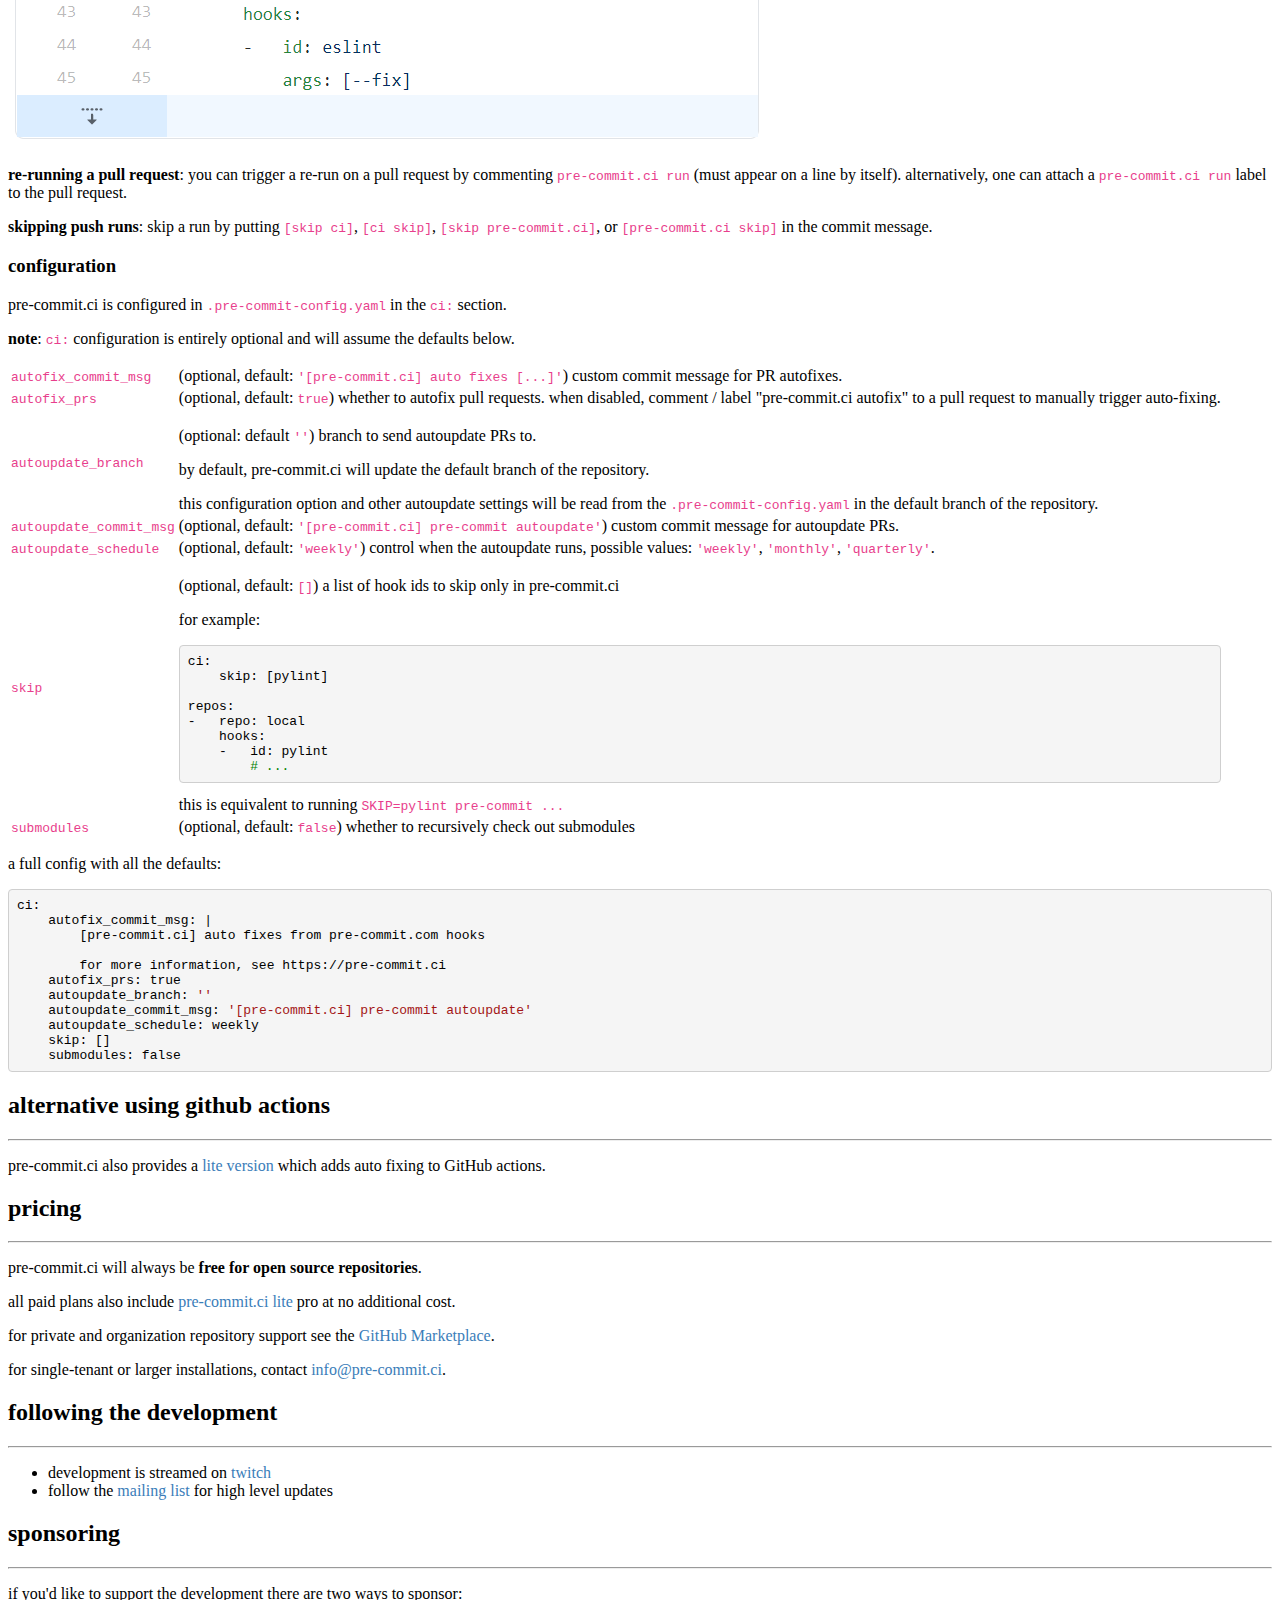
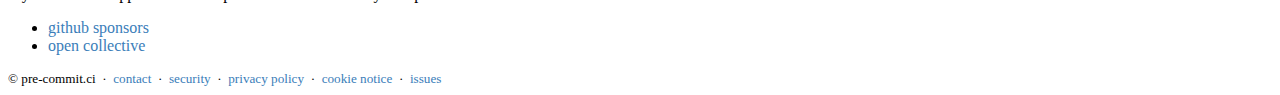
==== commit fe14a21b: "Deployed to github pages" ====
--- a/index.html
+++ b/index.html
@@ -169,7 +169,8 @@
 <p>here is <a href="https://github.com/asottile/pyupgrade/pull/365">an example autoupdate pull request</a>.</p>
 <p><img     src="img/autoupdate.png"    alt="pre-commit.ci auto updating a repository"    class="img-fluid img-thumbnail"></p>
 <p><strong>re-running a pull request</strong>: you can trigger a re-run on a pull request by
-commenting <code>pre-commit.ci run</code> (must appear on a line by itself).</p>
+commenting <code>pre-commit.ci run</code> (must appear on a line by itself).
+alternatively, one can attach a <code>pre-commit.ci run</code> label to the pull request.</p>
 <p><strong>skipping push runs</strong>: skip a run by putting <code>[skip ci]</code>, <code>[ci skip]</code>,
 <code>[skip pre-commit.ci]</code>, or <code>[pre-commit.ci skip]</code> in the commit message.</p>
 <h3 id="configuration">    configuration <small><a href="#configuration" class="text-secondary">¶</a></small></h3><p>pre-commit.ci is configured in <code>.pre-commit-config.yaml</code> in the <code>ci:</code> section.</p>
@@ -180,7 +181,7 @@
 custom commit message for PR autofixes.</p>
 </td></tr><tr><td><p><a id="configuration-autofix_prs" href="#configuration-autofix_prs"><code>autofix_prs</code></a></p>
 </td><td><p>(optional, default: <code>true</code>) whether to autofix pull requests.  when
-disabled, comment &quot;pre-commit.ci autofix&quot; on a pull request to
+disabled, comment / label &quot;pre-commit.ci autofix&quot; to a pull request to
 manually trigger auto-fixing.</p>
 </td></tr><tr><td><p><a id="configuration-autoupdate_branch" href="#configuration-autoupdate_branch"><code>autoupdate_branch</code></a></p>
 </td><td><p>(optional: default <code>''</code>) branch to send autoupdate PRs to.</p>
